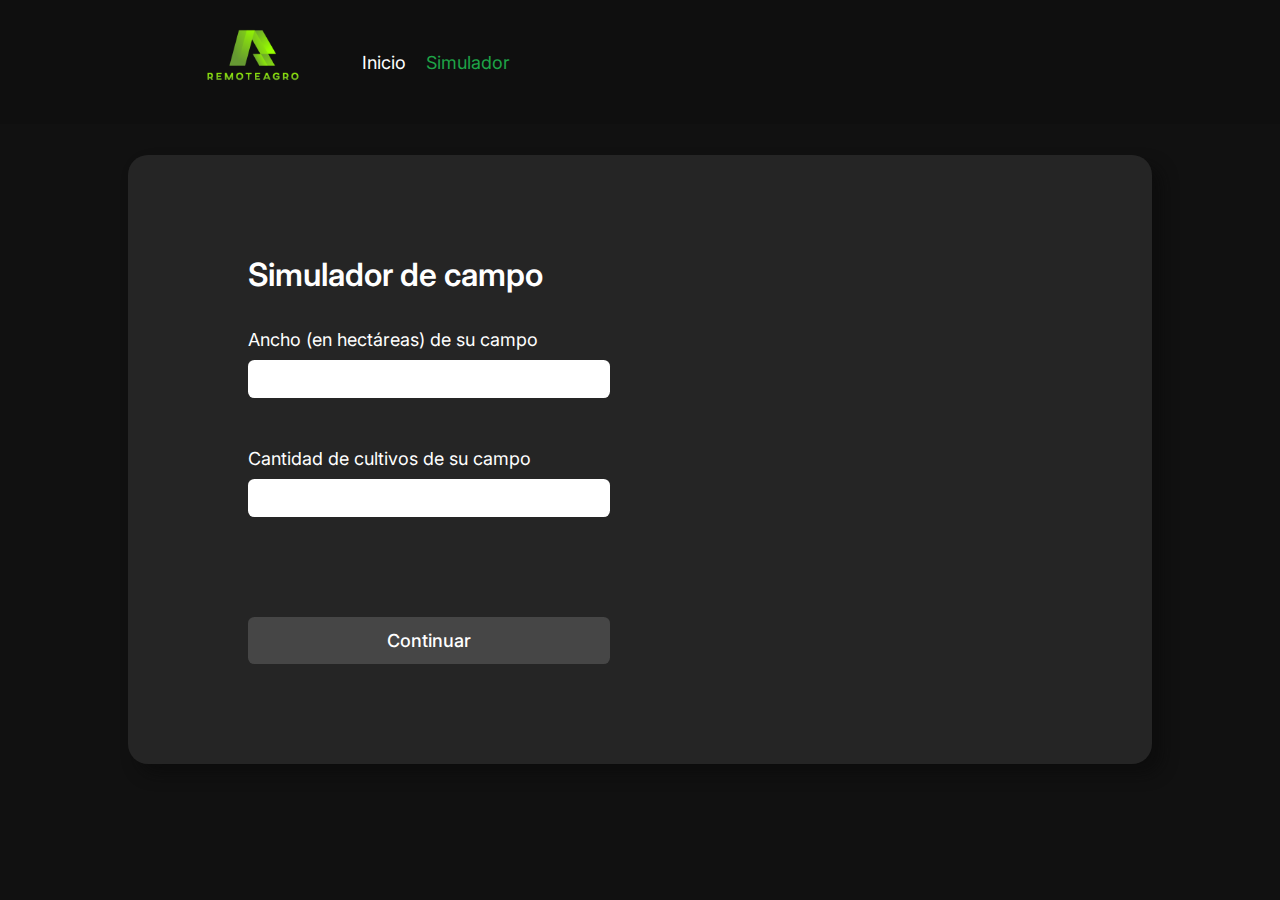
==== simulador.html @ 65de81b0 "v0.5" ====
<!DOCTYPE html>
<html lang="en">
<head>
    <meta charset="UTF-8">
    <meta name="viewport" content="width=device-width, initial-scale=1.0">
    <title>Simulador | RemoteAgro</title>
    <link rel="stylesheet" href="./css/styles.css">
</head>
<body>
    <header>
        <nav>
            <a href="./index.html"><img src="./images/logo_remoteagro.png" alt=""></a>
            <ul>
                <li><a href="./index.html">Inicio</a></li>
                <li><a href="./simulador.html" class="navActive">Simulador</a></li>
            </ul>
        </nav>
    </header>
    <section class="contentSection" id="simulador">
        <h2>Simulador de campo</h2>
        <form class="genericForm" id="formSimulador1">
            <div>
                <div class="dataInputs">
                    <div class="formInput">
                        <h3>Ancho (en hectáreas) de su campo</h3>
                        <input id="simAnchoCampo" class="numberInput" type="number" maxlength="4">
                    </div>
                    <div class="formInput">
                        <h3>Cantidad de cultivos de su campo</h3>
                        <input id="simCultivos" class="numberInput" type="number" maxlength="4">
                    </div>
                    <input value="Continuar" class="button solidFill submitButton disabledButton" id="submitSetupSimulador" type="submit">
                </div>
            </div>
        </form>
    </section>
    <template id="gridFormTemplate">
        <form class="genericForm" id="formSimulador1">
            <div class="formGrid">

            </div>
            <input value="Continuar" class="button solidFill submitButton disableButton" type="submit">
        </form>
    </template>
    <template id="formInputTemplate">
        <div class="formInput">
            <h3>
            </h3>
            <input type="text">
        </div>
    </template>
    <script src="./js/form.js"> </script>
    <script src="./js/simulador.js"></script>
</body>
</html>
---- css/styles.css ----
@import url('https://fonts.googleapis.com/css2?family=Inter:wght@100..900&display=swap');
@import url('https://fonts.googleapis.com/css2?family=Roboto:ital,wght@0,100;0,300;0,400;0,500;0,700;0,900;1,100;1,300;1,400;1,500;1,700;1,900&display=swap');

/*! Reset */
* {
    margin: 0;
    padding: 0;
    box-sizing: border-box;
}

html {
    font-size: 16px;
}

:root {
    --primary-bg-color: #111111;
    --secondary-bg-color: #252525;
    --header-bg-color: #0f0f0f;
    --primary-brand-color: #1ea447;
    --button-outline-color: white;
    --main-text-color: white;
    --main-font-regular: 'Inter';
}

.button {
    transition: 0.2s;
    font-family: var(--main-font-regular);
    font-size: 18px;
    font-weight: 500;
    font-style: normal;
    color: var(--main-text-color);
    border-radius: 0.4rem;
    margin: 0 10px 0 10px;
    /*text-shadow: 3px 3px 3px rgba(103,103,103,0.6);*/
}

.solidFill {
    background-color: var(--primary-brand-color);
    border-style: none;
    padding: 0.8rem;
}
.outlineFill {
    background-color: transparent;
    border-color: var(--button-outline-color);
    border-style: solid;
    border-width: 0.2rem;
    padding: 0.6rem;
}
.button:hover {
    transition: 0.2s;
    scale: 1.07;
    cursor: pointer;
}

h1 {
    font-weight: 700;
    font-size: 50px;
    padding-bottom: 10px;
}
h2 {
    font-weight: 600;
}
h3 {
    font-size: 18px;
    font-weight: 400;
}
a {
    text-decoration: none;
    font-weight: 400;
    font-size: 18px;
    color: var(--main-text-color)
}
p {
    line-height: 20px;
}

body {
    height: 100%;
    width: 100%;
    font-size: 1rem;
    display: flex;
    flex-direction: column;
    align-items: center;
    -webkit-font-smoothing: antialiased;
    -moz-osx-font-smoothing: grayscale;
    color: var(--main-text-color);
    background-color: var(--primary-bg-color);
    font-family: var(--main-font-regular);
}

header {
    position: fixed;
    top: 0;
    height: auto;
    width: 100%;
    display: flex;
    justify-content: center;
    align-items: center;
    background-color: var(--header-bg-color);
}

nav {
    width: 70%;
    display: flex;
    flex-direction: row;
}

nav a img {
    margin-right: 20px;
}

nav > ul {
    width: 60%;
    margin: 0 20px 0 20px;
    display: flex;
    flex-direction: row;
    align-items: center;
    list-style: none;
}
nav > ul > li {
    margin: 5px 10px 5px 10px;
}
nav > ul > li > a {
    text-decoration: none;
}
nav img {
    height: 120px;
    width: 120px;
}
.navActive {
    color: var(--primary-brand-color)
}
.contentSection {
    font-size: 1rem;
    margin: 40px 0 40px 0;
    width: 80%;
    display: flex;
    flex-direction: column;
    border-radius: 20px;
    background-color: var(--secondary-bg-color);
    box-shadow: 10px 10px 15px 0px rgba(10, 10, 10, 0.53);
    -webkit-box-shadow: 10px 10px 15px 0px rgba(10, 10, 10, 0.53);
    -moz-box-shadow: 10px 10px 15px 0px rgba(10, 10, 10, 0.53);
    padding: 80px 120px 80px 120px;
}

.contentSection > h2 {
    font-size: 32px;
    margin: 20px 0 10px 0;
}
#main {
    width: 100%;
    height: 48rem;
    justify-content: center;
    align-items: center;
    border-radius: 0;
    margin-top: 0;
    padding: 0;
    text-align: center;
    background-image: url("../images/campoBackground.jpg");
    background-position: center;
    background-attachment: fixed;
    box-shadow: 0;
    -webkit-box-shadow: 0
}

#main>div {
    height: 100%;
    width: 100%;
    background: rgb(25, 25, 25);
    background: linear-gradient(138deg, rgba(25, 25, 25, 0.8) 0%, rgba(25, 25, 25, 0.8) 10%, rgba(25, 25, 25, 0.72) 16%, rgba(25, 25, 25, 0.72) 84%, rgba(25, 25, 25, 0.8) 90%, rgba(25, 25, 25, 0.8) 100%);
    display: flex;
    flex-direction: column;
    justify-content: space-evenly;
}

#main>div>div {
    display: flex;
    flex-direction: column;
    justify-content: center;
    align-items: center;
}

#main>div>div>h2 {
    font-size: 35px;
    margin-bottom: 30px;
}

#main>div>div>a>button {
    margin-bottom: 20px;
    box-shadow: 10px 10px 15px 0px rgba(10, 10, 10, 0.53);
    -webkit-box-shadow: 10px 10px 15px 0px rgba(10, 10, 10, 0.53);
    -moz-box-shadow: 10px 10px 15px 0px rgba(10, 10, 10, 0.53);
}

#calculadoraPresupuesto {
    height: auto;
}

.genericForm {
    display: flex;
    flex-direction: column;
}

.genericForm > div {
    display: flex;
    flex-direction: row;
    justify-content: space-between;
}
.genericForm > div > div {
    width: 50%;
}
.genericForm > div > .dataInputs {
    padding-right: 30px;
    display: flex;
    flex-direction: column;
    align-items: center;
}
.genericForm > div > .dataDisplay {
    padding-left: 30px;
    display: flex;
    flex-direction: column;
    transition: 0.5s;
    transition-timing-function: ease-out;
}
.genericForm > div > .dataInputs > .formInput {
    margin: 20px 0 20px 0;
    width: 100%;
}
.genericForm > div > .dataInputs > .formInput > h3 {
    margin: 5px 0 5px 0;
}
.genericForm > div > .dataInputs > .button {
    margin: 75px 0 20px 0;
    width: 100%;
}
.dataDisplay > h4 {
    font-weight: 400;
    font-size: 14px;
}
.numberInput {
    font-size: 16px;
    border-style: none;
    border-radius: 0.4rem;
    width: 100%;
    padding: 10px;
    margin: 5px 0 5px 0;
    border-style: none;
}
.numberInput:focus {
    outline-color: var(--primary-brand-color);
    outline-width: 3px;
    outline-style: solid;
}

.disabledButton {
    background-color: rgb(70, 70, 70);
}
.disabledButton:hover {
    cursor: default;
    scale: none;
    transition: none;
}

.inputAlert {
    font-size: 14px;
    color: rgb(255, 58, 58);
    font-weight: 400;
    margin-top: 16px;
}
.displayDefaultContent {
    justify-content: center;
    text-align: center;
    align-items: center;
}
.displayShowData {
    justify-content: flex-start;
    align-items: center;
    padding: 25px 0 25px 0;
}

.displayGrid {
    padding-top: 20px;
    margin-bottom: 15px;
    width: 100%;
    height: auto;
    display: grid;
    grid-template-columns:  4fr 2fr 2fr;
    grid-auto-rows: auto;
}
.displayGridTitle {
    margin: 20px 0 30px 0;
}
.displayGridItem {
    margin: 15px 0 15px 0;
    padding-right: 15px;
}
.displayTotal {
    display: flex;
    flex-direction: row;
    justify-content: space-between;
    width: 100%;
    margin: 30px 0 15px 0;
}
.displayTotal h3 {
    font-size: 28px;
    font-weight: 600;
    text-decoration: underline;
}
.displayTotal .precio {
    color: var(--primary-brand-color);
    text-decoration: none;
}

.formGrid {
    grid-template-columns: repeat(2, 1fr);
}
.gridFormTemplate .genericForm {
    align-items: flex-start;
}
.gridFormTemplate .formGrid {
    display: grid;
    grid-template-columns: repeat(2, 1fr);
    grid-auto-rows: auto;
}
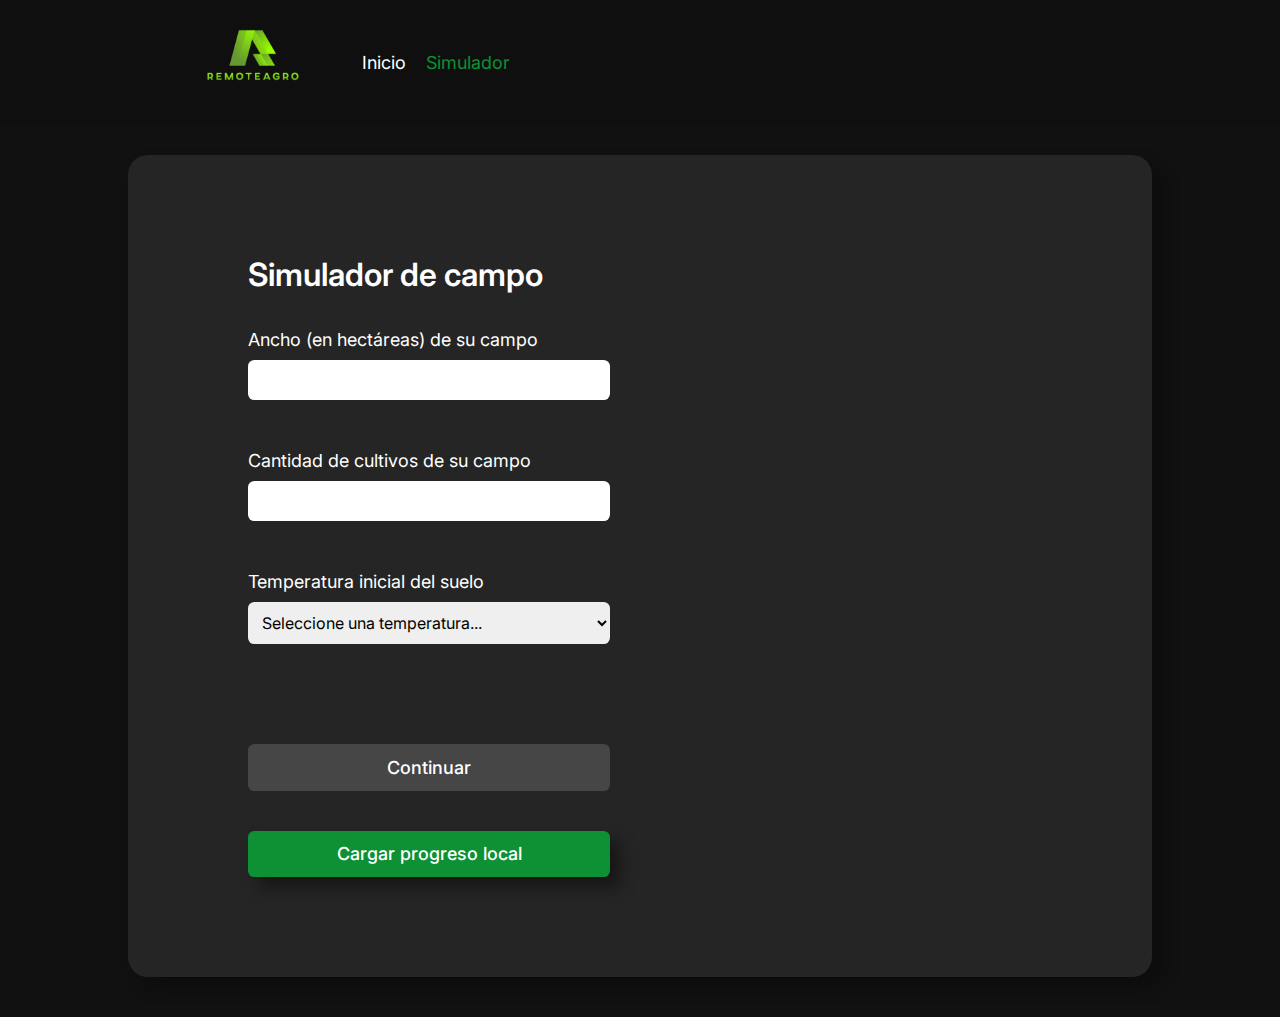
==== commit 0cd92397: "goinginsane" ====
--- a/simulador.html
+++ b/simulador.html
@@ -1,11 +1,13 @@
 <!DOCTYPE html>
 <html lang="en">
+
 <head>
     <meta charset="UTF-8">
     <meta name="viewport" content="width=device-width, initial-scale=1.0">
     <title>Simulador | RemoteAgro</title>
     <link rel="stylesheet" href="./css/styles.css">
 </head>
+
 <body>
     <header>
         <nav>
@@ -19,37 +21,211 @@
     <section class="contentSection" id="simulador">
         <h2>Simulador de campo</h2>
         <form class="genericForm" id="formSimulador1">
-            <div>
-                <div class="dataInputs">
-                    <div class="formInput">
-                        <h3>Ancho (en hectáreas) de su campo</h3>
-                        <input id="simAnchoCampo" class="numberInput" type="number" maxlength="4">
-                    </div>
-                    <div class="formInput">
-                        <h3>Cantidad de cultivos de su campo</h3>
-                        <input id="simCultivos" class="numberInput" type="number" maxlength="4">
-                    </div>
-                    <input value="Continuar" class="button solidFill submitButton disabledButton" id="submitSetupSimulador" type="submit">
-                </div>
+            <div class="dataInputs">
+                <div class="formInput">
+                    <h3>Ancho (en hectáreas) de su campo</h3>
+                    <input id="simAnchoCampo" class="numberInput" type="number" maxlength="4">
+                </div>
+                <div class="formInput">
+                    <h3>Cantidad de cultivos de su campo</h3>
+                    <input id="simCultivos" class="numberInput" type="number" maxlength="4">
+                </div>
+                <div class="formInput">
+                    <h3>Temperatura inicial del suelo</h3>
+                    <select name="rangosTemperatura" id="tempInicial">
+                        <option value="default">Seleccione una temperatura...</option>
+                        <option value="1">Frio (10-15°C)</option>
+                        <option value="2">Templado (15-20°C)</option>
+                        <option value="3">Caliente (20-25°C)</option>
+                    </select>
+                </div>
+                <input value="Continuar" class="button solidFill submitButton disabledButton" id="submitSetupSimulador" type="submit">
+                <button class="button solidFill buttonCargarProgreso">Cargar progreso local</button>
             </div>
         </form>
     </section>
+
+    <!--! Inputs de datos -->
+
     <template id="gridFormTemplate">
-        <form class="genericForm" id="formSimulador1">
+        <form class="genericForm">
             <div class="formGrid">
-
-            </div>
-            <input value="Continuar" class="button solidFill submitButton disableButton" type="submit">
+            </div>
+            <input value="Continuar" class="button solidFill submitButton disabledButton" type="submit">
         </form>
     </template>
-    <template id="formInputTemplate">
-        <div class="formInput">
-            <h3>
-            </h3>
-            <input type="text">
-        </div>
-    </template>
+    <template id="gridInputTemplate">
+        <div class="dataInputs">
+        </div>
+    </template>
+    <template id="inputLargoParcela">
+        <div class="formInput">
+            <h3>Largo en hectareas de la parcela</h3>
+            <input type="number" class="numberInput largoParcela">
+        </div>
+    </template>
+    <template id="inputNombreCultivo">
+        <div class="formInput">
+            <h3>Cultivo</h3>
+            <select name="" id="" class="nombreCultivo">
+                <option value="default">Seleccione un cultivo...</option>
+                <option value="papa">Papa 🥔</option>
+                <option value="zanahoria">Zanahoria 🥕</option>
+                <option value="berenjena">Berenjena 🍆</option>
+                <option value="soja">Soja 🌱</option>
+                <option value="acelga">Acelga 🥬</option>
+                <option value="tomate">Tomate 🍅</option>
+                <option value="cebolla">Cebolla 🧅</option>
+                <option value="maiz">Maiz 🌽</option>
+            </select>
+        </div>
+    </template>
+    <template id="inputProgresoInicial">
+        <div class="formInput">
+            <h3>Nivel de crecimiento inicial</h3>
+            <select name="nivelesCrecimientoInicial" class="progresoInicial">
+                <option value="default">Seleccione el progreso inicial...</option>
+                <option value="1">Recien sembrado</option>
+                <option value="2">Menos de un mes de siembra</option>
+                <option value="3">A medio crecer</option>
+                <option value="4">Maduro</option>
+                <option value="5">Cerca de la cosecha</option>
+            </select>
+        </div>
+    </template>
+    <template id="inputHumedadInicial">
+        <div class="formInput">
+            <h3>Humedad de suelo inicial</h3>
+            <select name="nivelesHumedadInicial" class="humedadInicial">
+                <option value="default">Estado de humedad inicial...</option>
+                <option value="1">Seco (0-20%)</option>
+                <option value="2">Normal (20-40%)</option>
+                <option value="3">Humedo (40-60%)</option>
+                <option value="4">Saturado (60-80%+)</option>
+            </select>
+        </div>
+    </template>
+    <template id="inputHumedadFiltro">
+        <div class="formInput">
+            <h3>Humedad de suelo</h3>
+            <select name="nivelesHumedadFiltro" id="humedadFiltro">
+                <option value="default">Estado de humedad...</option>
+                <option value="1">Seco (0-20%)</option>
+                <option value="2">Normal (20-40%)</option>
+                <option value="3">Humedo (40-60%)</option>
+                <option value="4">Saturado (60%+)</option>
+            </select>
+        </div>
+    </template>
+    <template id="inputTemperaturaFiltro">
+        <div class="formInput">
+            <h3>Nivel de temperatura</h3>
+            <select name="nivelesTemperaturaFiltro" id="temperaturaFiltro">
+                <option value="default">Temperatura de suelo...</option>
+                <option value="1">Frio (15°C-)</option>
+                <option value="2">Templado (15-20°C)</option>
+                <option value="3">Caliente (20°C+)</option>
+            </select>
+        </div>
+    </template>
+    <template id="inputProgresoFiltro">
+        <div class="formInput">
+            <h3>Nivel de progreso</h3>
+            <select name="nivelesProgresoFiltro" id="progresoFiltro">
+                <option value="default"></option>
+                <option value="1">Siembra reciente (0-20%)</option>
+                <option value="2">Cultivos jovenes (20-40%)</option>
+                <option value="3">A medio crecer (40-60%)</option>
+                <option value="4">Cultivos maduros (60-80%)</option>
+                <option value="5">A punto de cosechar (80-99%)</option>
+                <option value="6">Listos para cosechar (100%)</option>
+            </select>
+        </div>
+    </template>
+    <template id="inputParametroPromedio">
+        <div class="formInput">
+            <h3>Parámetro a promediar</h3>
+            <select name="parametrosPromedio" id="parametroPromedio">
+                <option value="default"></option>
+                <option value="temperatura">Temperatura</option>
+                <option value="humedad">Humedad</option>
+                <option value="crecimiento">Nivel de crecimiento</option>
+            </select>
+        </div>
+    </template>
+    <template id="inputFiltrarPromedio">
+        <div class="formInput">
+            <h3>¿Desea filtrar las celdas a promediar?</h3>
+            <select name="filtrosPromedio" id="filtrarPromedio">
+                <option value="default">Seleccione una opcion...</option>
+                <option value="si">Si</option>
+                <option value="no">No</option>
+            </select>
+        </div>
+    </template>
+    <template id="inputTipoFiltro">
+        <div class="formInput">
+            <h3>Determine el tipo de filtro</h3>
+            <select name="tiposFiltro" id="tipoFiltro">
+                <option value="default">Criterio de filtro...</option>
+                <option value="cultivo">Filtrar por cultivo</option>
+                <option value="humedad">Filtrar por humedad de suelo</option>
+                <option value="temperatura">Filtrar por temperatura</option>
+                <option value="crecimiento">Filtrar por grado de crecimiento</option>
+            </select>
+        </div>
+    </template>
+    <template>
+        <div class="formInput">
+            <h3></h3>
+            <select name="" id=""></select>
+        </div>
+    </template>
+    <template id="botonesSimulador">
+        <div class="gridBotones">
+            <button class="button solidFill buttonMenuConsultar">Consultar hectarea 🔍</button>
+            <button class="button solidFill buttonMenuSimular">Simular paso de un dia 🌞</button>
+            <button class="button solidFill buttonMenuFiltrar">Filtrar hectareas 📋</button>
+            <button class="button solidFill buttonMenuPromedio">Generar promedio 📈</button>
+            <button class="button solidFill buttonMenuGuardar">Guardar progreso ☁</button>
+            <button class="button solidFill buttonMenuReiniciar">Reiniciar simulacion 🔁</button>
+        </div>
+    </template>
+    <template id="menuConsultar">
+        <form class="genericForm">
+            <div class="dataInputs">
+                <div class="formInput">
+                    <h3>Numero de fila de la hectarea</h3>
+                    <input class="numberInput" type="number" id="inputFilaCelda">
+                </div>
+                <div class="formInput">
+                    <h3>Numero de columna de la hectarea</h3>
+                    <input class="numberInput" type="number" id="inputColumnaCelda">
+                </div>
+                <input value="Consultar celda" type="submit" class="button solidFill submitButton disabledButton">
+            </div>
+            <div class="dataDisplay">
+
+            </div>
+        </form>
+    </template>
+    <!-- const strMenuSimulador = `Ingrese un numero de opcion: 
+    1. Consultar el estado de una hectarea 
+    2. Simular el paso de un día 
+    3. Filtrar hectareas 
+    4. Consultar promedio 
+    5. Finalizar simulacion
+    `
+
+    const strMenuSimulacion = `Ingrese un numero de opción:
+    1. Simular dia soleado
+    2. Simular dia nublado
+    3. Simular dia de lluvia
+    4. Salir
+    ` -->
+
     <script src="./js/form.js"> </script>
     <script src="./js/simulador.js"></script>
 </body>
-</html>
+
+</html>--- a/css/styles.css
+++ b/css/styles.css
@@ -16,7 +16,7 @@
     --primary-bg-color: #111111;
     --secondary-bg-color: #252525;
     --header-bg-color: #0f0f0f;
-    --primary-brand-color: #1ea447;
+    --primary-brand-color: #0e9135;
     --button-outline-color: white;
     --main-text-color: white;
     --main-font-regular: 'Inter';
@@ -32,6 +32,9 @@
     border-radius: 0.4rem;
     margin: 0 10px 0 10px;
     /*text-shadow: 3px 3px 3px rgba(103,103,103,0.6);*/
+    box-shadow: 10px 10px 15px 0px rgba(10, 10, 10, 0.53);
+    -webkit-box-shadow: 10px 10px 15px 0px rgba(10, 10, 10, 0.53);
+    -moz-box-shadow: 10px 10px 15px 0px rgba(10, 10, 10, 0.53);
 }
 
 .solidFill {
@@ -202,35 +205,39 @@
     flex-direction: column;
 }
 
-.genericForm > div {
-    display: flex;
+.genericForm {
+    display: flex;
+    flex-direction: column;
+    justify-content: flex-start;
+}
+#formPresupuesto {
     flex-direction: row;
     justify-content: space-between;
 }
-.genericForm > div > div {
+.genericForm > div {
     width: 50%;
 }
-.genericForm > div > .dataInputs {
+.genericForm .dataInputs {
     padding-right: 30px;
     display: flex;
     flex-direction: column;
     align-items: center;
 }
-.genericForm > div > .dataDisplay {
+.genericForm > .dataDisplay {
     padding-left: 30px;
     display: flex;
     flex-direction: column;
     transition: 0.5s;
     transition-timing-function: ease-out;
 }
-.genericForm > div > .dataInputs > .formInput {
+.genericForm .dataInputs > .formInput {
     margin: 20px 0 20px 0;
     width: 100%;
 }
-.genericForm > div > .dataInputs > .formInput > h3 {
+.genericForm .dataInputs > .formInput > h3 {
     margin: 5px 0 5px 0;
 }
-.genericForm > div > .dataInputs > .button {
+.genericForm .dataInputs > .button {
     margin: 75px 0 20px 0;
     width: 100%;
 }
@@ -239,7 +246,18 @@
     font-size: 14px;
 }
 .numberInput {
+    font-family: var(--main-font-regular);
     font-size: 16px;
+    border-style: none;
+    border-radius: 0.4rem;
+    width: 100%;
+    padding: 10px;
+    margin: 5px 0 5px 0;
+    border-style: none;
+}
+select {
+    font-size: 16px;
+    font-family: var(--main-font-regular);
     border-style: none;
     border-radius: 0.4rem;
     width: 100%;
@@ -255,6 +273,9 @@
 
 .disabledButton {
     background-color: rgb(70, 70, 70);
+    box-shadow: none;
+    -webkit-box-shadow: none;
+    -moz-box-shadow: none;
 }
 .disabledButton:hover {
     cursor: default;
@@ -285,7 +306,7 @@
     width: 100%;
     height: auto;
     display: grid;
-    grid-template-columns:  4fr 2fr 2fr;
+    grid-template-columns: 4fr 2fr 2fr;
     grid-auto-rows: auto;
 }
 .displayGridTitle {
@@ -312,14 +333,49 @@
     text-decoration: none;
 }
 
-.formGrid {
-    grid-template-columns: repeat(2, 1fr);
-}
-.gridFormTemplate .genericForm {
-    align-items: flex-start;
-}
-.gridFormTemplate .formGrid {
+.genericForm > .formGrid {
+    width: 100%;
     display: grid;
     grid-template-columns: repeat(2, 1fr);
     grid-auto-rows: auto;
+}
+.formGrid .dataInputs {
+    padding-right: 30px;
+    margin-bottom: 20px;
+    align-items: center;
+}
+.formGrid .dataInputs > h3 {
+    margin: 10px 0 4px 0;
+    color: var(--primary-brand-color);
+    font-weight: 600;
+    text-decoration: underline;
+}
+.displayCampo {
+    margin-top: 30px;
+    display: grid;
+    align-self: center;
+    gap: 10px;
+}
+.celdaHectarea {
+    width: 30px;
+    height: 30px;
+}
+.gridBotones {
+    display: grid;
+    grid-template-columns: repeat(3, 1fr);
+    grid-auto-rows: auto;
+    margin-top: 40px;
+}
+.gridBotones > button {
+    margin: 10px 20px;
+    display: flex;
+    justify-content: center;
+    align-items: center;
+    box-shadow: 10px 10px 15px 0px rgba(10, 10, 10, 0.53);
+    -webkit-box-shadow: 10px 10px 15px 0px rgba(10, 10, 10, 0.53);
+    -moz-box-shadow: 10px 10px 15px 0px rgba(10, 10, 10, 0.53);
+}
+#formSimulador1 > div > button {
+    margin-top: 20px;
+    
 }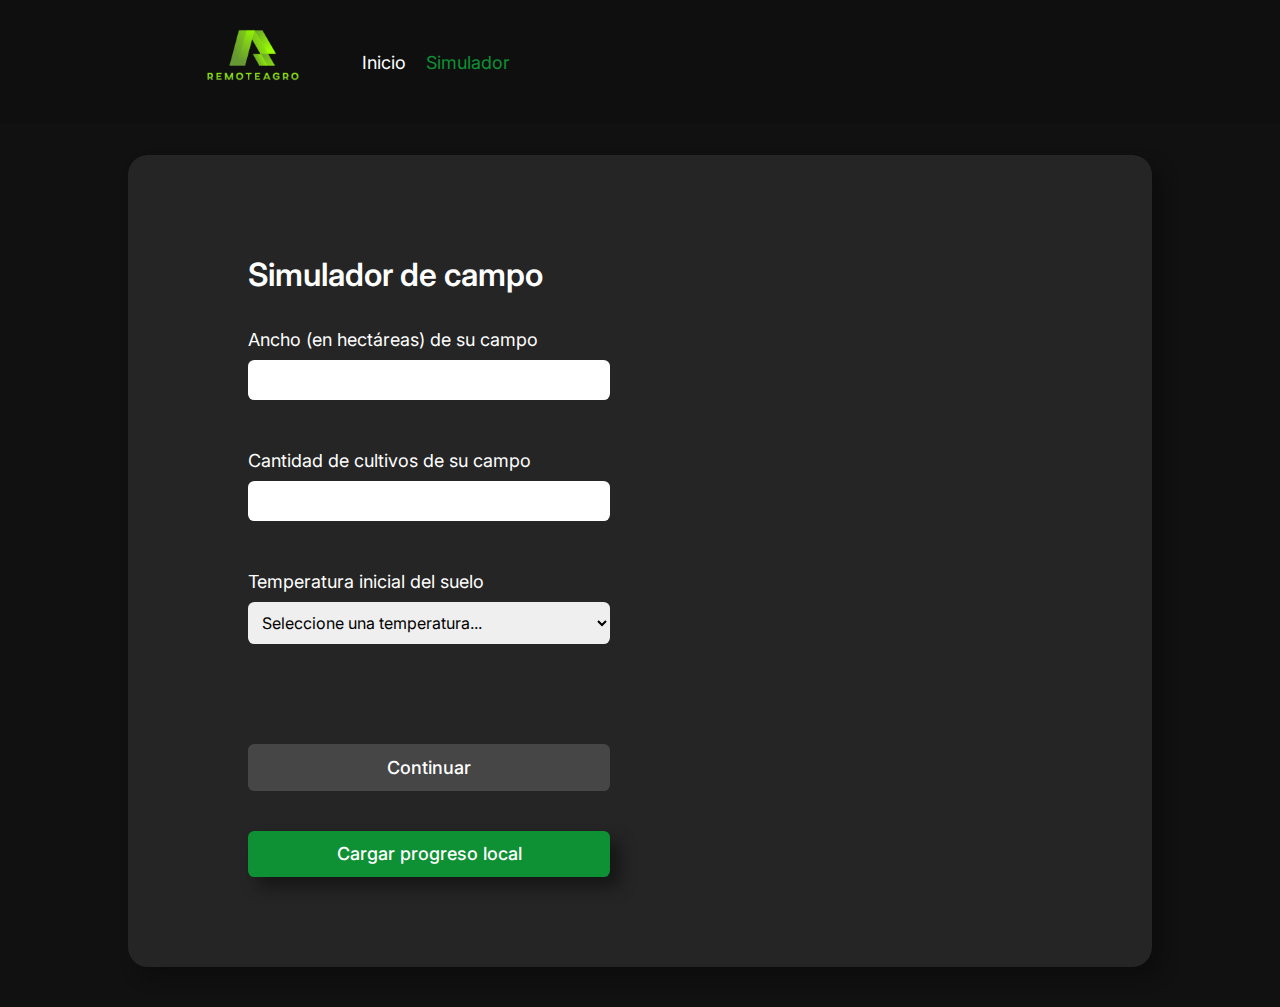
==== commit ac8d80c6: "casi_completo" ====
--- a/simulador.html
+++ b/simulador.html
@@ -39,7 +39,8 @@
                         <option value="3">Caliente (20-25°C)</option>
                     </select>
                 </div>
-                <input value="Continuar" class="button solidFill submitButton disabledButton" id="submitSetupSimulador" type="submit">
+                <input value="Continuar" class="button solidFill submitButton disabledButton" id="submitSetupSimulador"
+                    type="submit">
                 <button class="button solidFill buttonCargarProgreso">Cargar progreso local</button>
             </div>
         </form>
@@ -105,11 +106,27 @@
             </select>
         </div>
     </template>
+    <template id="inputCultivoFiltro">
+        <div class="formInput">
+            <h3>Cultivo</h3>
+            <select name="" id="" class="nombreCultivo">
+                <option value="undefined">No filtrar por cultivo</option>
+                <option value="papa">Papa 🥔</option>
+                <option value="zanahoria">Zanahoria 🥕</option>
+                <option value="berenjena">Berenjena 🍆</option>
+                <option value="soja">Soja 🌱</option>
+                <option value="acelga">Acelga 🥬</option>
+                <option value="tomate">Tomate 🍅</option>
+                <option value="cebolla">Cebolla 🧅</option>
+                <option value="maiz">Maiz 🌽</option>
+            </select>
+        </div>
+    </template>
     <template id="inputHumedadFiltro">
         <div class="formInput">
             <h3>Humedad de suelo</h3>
             <select name="nivelesHumedadFiltro" id="humedadFiltro">
-                <option value="default">Estado de humedad...</option>
+                <option value="undefined">No filtrar por humedad</option>
                 <option value="1">Seco (0-20%)</option>
                 <option value="2">Normal (20-40%)</option>
                 <option value="3">Humedo (40-60%)</option>
@@ -121,7 +138,7 @@
         <div class="formInput">
             <h3>Nivel de temperatura</h3>
             <select name="nivelesTemperaturaFiltro" id="temperaturaFiltro">
-                <option value="default">Temperatura de suelo...</option>
+                <option value="undefined">No filtrar por temperatura</option>
                 <option value="1">Frio (15°C-)</option>
                 <option value="2">Templado (15-20°C)</option>
                 <option value="3">Caliente (20°C+)</option>
@@ -132,7 +149,7 @@
         <div class="formInput">
             <h3>Nivel de progreso</h3>
             <select name="nivelesProgresoFiltro" id="progresoFiltro">
-                <option value="default"></option>
+                <option value="undefined">No filtrar por progreso</option>
                 <option value="1">Siembra reciente (0-20%)</option>
                 <option value="2">Cultivos jovenes (20-40%)</option>
                 <option value="3">A medio crecer (40-60%)</option>
@@ -192,7 +209,7 @@
         </div>
     </template>
     <template id="menuConsultar">
-        <form class="genericForm">
+        <form class="genericForm" id="formConsultar">
             <div class="dataInputs">
                 <div class="formInput">
                     <h3>Numero de fila de la hectarea</h3>
@@ -203,11 +220,23 @@
                     <input class="numberInput" type="number" id="inputColumnaCelda">
                 </div>
                 <input value="Consultar celda" type="submit" class="button solidFill submitButton disabledButton">
-            </div>
-            <div class="dataDisplay">
-
-            </div>
-        </form>
+                <button class="button solidFill backButton">Volver</button>
+            </div>
+            <div class="dataDisplay center">
+
+            </div>
+        </form>
+    </template>
+    <template id="menuFiltrar">
+        <form class="genericForm" id="formFiltro">
+            <div class="dataInputs">
+                
+            </div>
+            <input value="Generar campo filtrado" type="submit" class="button solidFill submitButton disabledButton">
+        </form>
+    </template>
+    <template id="templateBackButton">
+        <button class="button solidFill backButton">Volver</button>
     </template>
     <!-- const strMenuSimulador = `Ingrese un numero de opcion: 
     1. Consultar el estado de una hectarea 
--- a/css/styles.css
+++ b/css/styles.css
@@ -237,8 +237,11 @@
 .genericForm .dataInputs > .formInput > h3 {
     margin: 5px 0 5px 0;
 }
+.genericForm .dataInputs > .submitButton {
+    margin: 75px 0 20px 0;
+    width: 100%;
+}
 .genericForm .dataInputs > .button {
-    margin: 75px 0 20px 0;
     width: 100%;
 }
 .dataDisplay > h4 {
@@ -339,6 +342,9 @@
     grid-template-columns: repeat(2, 1fr);
     grid-auto-rows: auto;
 }
+.genericForm .button {
+    margin: 10px 0;
+}
 .formGrid .dataInputs {
     padding-right: 30px;
     margin-bottom: 20px;
@@ -378,4 +384,36 @@
 #formSimulador1 > div > button {
     margin-top: 20px;
     
+}
+#formConsultar {
+    flex-direction: row;
+}
+table {
+    margin-top: 30px;
+    text-align: left;
+    font-size: 18px;
+}
+table th {
+    padding-left: 20px;
+    height: 55px;
+}
+table th .propiedad {
+    font-weight: 500;
+}
+table th .valorPropiedad{
+    font-weight: 300;
+}
+table, th, tr {
+    border: 2px, solid;
+    border-collapse: collapse;
+    border-color: var(--main-text-color);
+}
+.center {
+    align-self: center;
+}
+.centerText {
+    text-align: center;
+}
+.backButton {
+    margin-top: 30px;
 }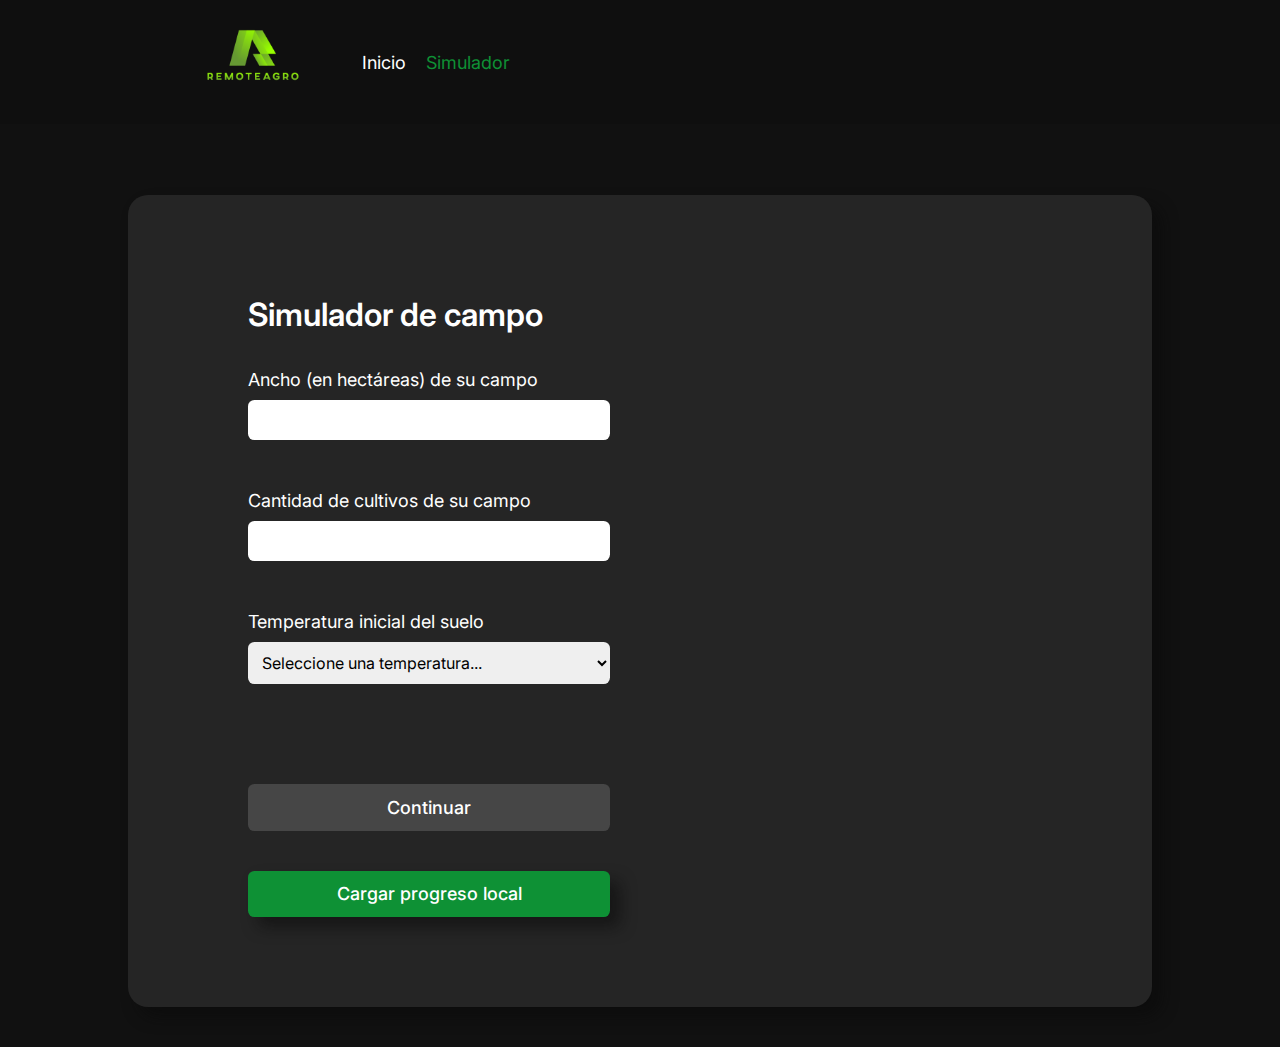
==== commit 21a6ef78: "terminado_algocomentado" ====
--- a/simulador.html
+++ b/simulador.html
@@ -109,7 +109,7 @@
     <template id="inputCultivoFiltro">
         <div class="formInput">
             <h3>Cultivo</h3>
-            <select name="" id="" class="nombreCultivo">
+            <select name="" id="nombreCultivo">
                 <option value="undefined">No filtrar por cultivo</option>
                 <option value="papa">Papa 🥔</option>
                 <option value="zanahoria">Zanahoria 🥕</option>
@@ -159,17 +159,6 @@
             </select>
         </div>
     </template>
-    <template id="inputParametroPromedio">
-        <div class="formInput">
-            <h3>Parámetro a promediar</h3>
-            <select name="parametrosPromedio" id="parametroPromedio">
-                <option value="default"></option>
-                <option value="temperatura">Temperatura</option>
-                <option value="humedad">Humedad</option>
-                <option value="crecimiento">Nivel de crecimiento</option>
-            </select>
-        </div>
-    </template>
     <template id="inputFiltrarPromedio">
         <div class="formInput">
             <h3>¿Desea filtrar las celdas a promediar?</h3>
@@ -230,29 +219,57 @@
     <template id="menuFiltrar">
         <form class="genericForm" id="formFiltro">
             <div class="dataInputs">
-                
-            </div>
-            <input value="Generar campo filtrado" type="submit" class="button solidFill submitButton disabledButton">
+                <input value="Generar campo filtrado" type="submit"
+                    class="button solidFill submitButton disabledButton">
+            </div>
+        </form>
+    </template>
+    <template id="menuSimulacion">
+        <form class="genericForm" id="formSimulador">
+            <div class="dataInputs">
+                <div class="formInput">
+                    <h3>Determine el tiempo del dia</h3>
+                    <select name="rangosTemperatura" id="tempInicial">
+                        <option value="default">Seleccione una opcion</option>
+                        <option value="1">Dia soleado</option>
+                        <option value="2">Dia nublado</option>
+                        <option value="3">Dia de lluvia</option>
+                    </select>
+                </div>
+                <input value="Simular paso del dia" class="button solidFill submitButton disabledButton" type="submit">
+                <button class="button solidFill backButton">Volver</button>
+            </div>
+        </form>
+    </template>
+    <template id="menuPromedio">
+        <form class="genericForm displayedForm" id="formPromedio">
+            <div class="dataInputs">
+                <div class="formInput">
+                    <h3>Seleccione el parametro a promediar</h3>
+                    <select name="tiposFiltro" id="parametroPromedio">
+                        <option value="default">Seleccione una opcion</option>
+                        <option value="progreso">Nivel de crecimiento</option>
+                        <option value="temperatura">Temperatura de suelo</option>
+                        <option value="humedad">Humedad de suelo</option>
+                    </select>
+                    <h3>¿Desea filtrar las celdas a promediar?</h3>
+                    <select name="filtrosPromedio" id="filtrarPromedio">
+                        <option value="default">Seleccione una opcion...</option>
+                        <option value="si">Si</option>
+                        <option value="no">No</option>
+                    </select>
+                </div>
+                <input value="Generar promedio" class="button solidFill submitButton disabledButton" type="submit">
+                <button class="button solidFill backButton">Volver</button>
+            </div>
+            <div class="dataDisplay displayResultado center centerText">
+
+            </div>
         </form>
     </template>
     <template id="templateBackButton">
         <button class="button solidFill backButton">Volver</button>
     </template>
-    <!-- const strMenuSimulador = `Ingrese un numero de opcion: 
-    1. Consultar el estado de una hectarea 
-    2. Simular el paso de un día 
-    3. Filtrar hectareas 
-    4. Consultar promedio 
-    5. Finalizar simulacion
-    `
-
-    const strMenuSimulacion = `Ingrese un numero de opción:
-    1. Simular dia soleado
-    2. Simular dia nublado
-    3. Simular dia de lluvia
-    4. Salir
-    ` -->
-
     <script src="./js/form.js"> </script>
     <script src="./js/simulador.js"></script>
 </body>
--- a/css/styles.css
+++ b/css/styles.css
@@ -31,7 +31,6 @@
     color: var(--main-text-color);
     border-radius: 0.4rem;
     margin: 0 10px 0 10px;
-    /*text-shadow: 3px 3px 3px rgba(103,103,103,0.6);*/
     box-shadow: 10px 10px 15px 0px rgba(10, 10, 10, 0.53);
     -webkit-box-shadow: 10px 10px 15px 0px rgba(10, 10, 10, 0.53);
     -moz-box-shadow: 10px 10px 15px 0px rgba(10, 10, 10, 0.53);
@@ -203,14 +202,13 @@
 .genericForm {
     display: flex;
     flex-direction: column;
-}
-
-.genericForm {
-    display: flex;
-    flex-direction: column;
     justify-content: flex-start;
 }
 #formPresupuesto {
+    flex-direction: row;
+    justify-content: space-between;
+}
+.displayedForm {
     flex-direction: row;
     justify-content: space-between;
 }
@@ -227,6 +225,7 @@
     padding-left: 30px;
     display: flex;
     flex-direction: column;
+    justify-content: center;
     transition: 0.5s;
     transition-timing-function: ease-out;
 }
@@ -319,19 +318,19 @@
     margin: 15px 0 15px 0;
     padding-right: 15px;
 }
-.displayTotal {
+.displayResultado {
     display: flex;
     flex-direction: row;
     justify-content: space-between;
     width: 100%;
     margin: 30px 0 15px 0;
 }
-.displayTotal h3 {
+.displayResultado h3 {
     font-size: 28px;
     font-weight: 600;
     text-decoration: underline;
 }
-.displayTotal .precio {
+.displayResultado .destacado {
     color: var(--primary-brand-color);
     text-decoration: none;
 }
@@ -360,7 +359,7 @@
     margin-top: 30px;
     display: grid;
     align-self: center;
-    gap: 10px;
+    gap: 6px;
 }
 .celdaHectarea {
     width: 30px;
